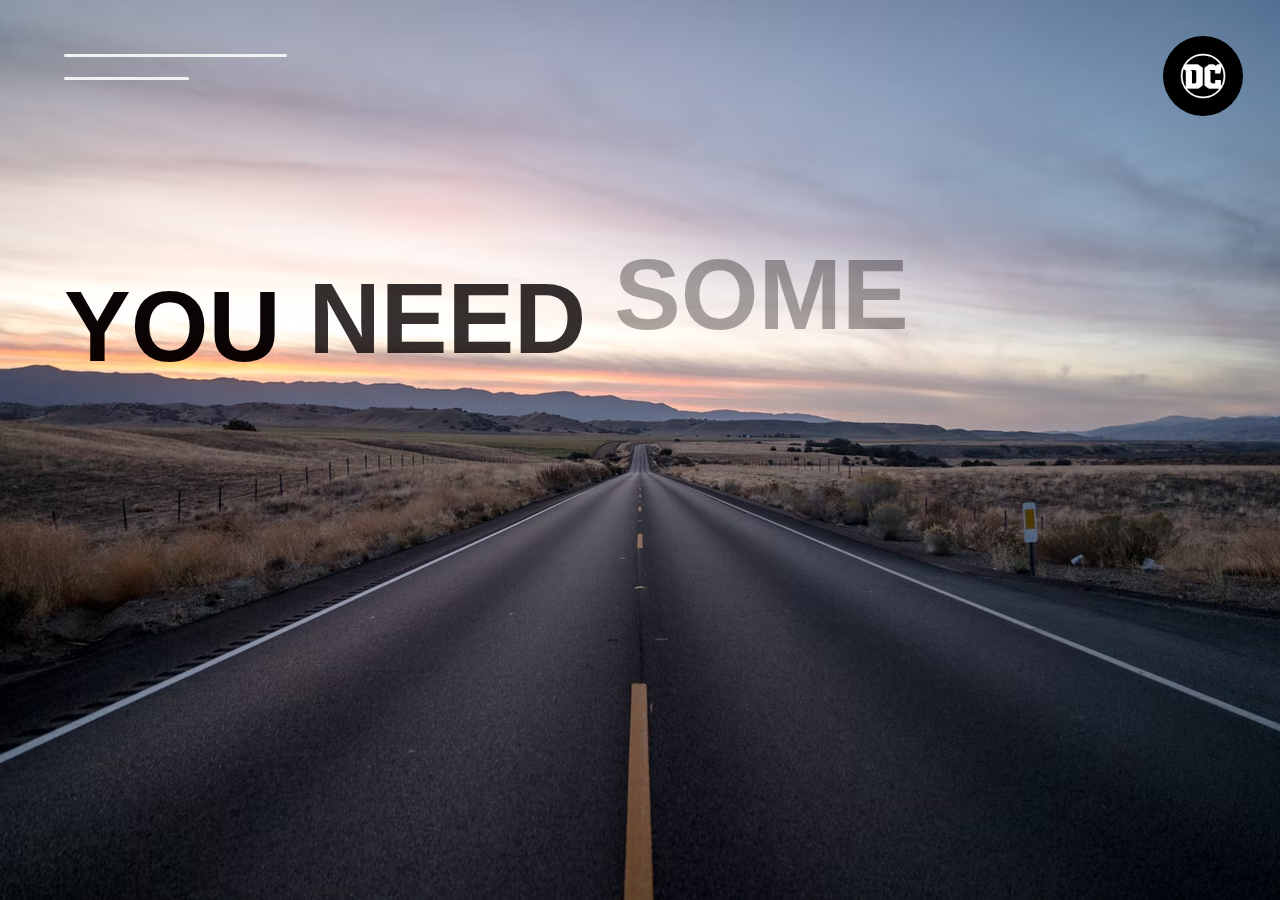
==== app.html @ 1cc329fa "first" ====
<!DOCTYPE html>
<html lang="en">
<head>
    <meta charset="UTF-8">
    <meta http-equiv="X-UA-Compatible" content="IE=edge">
    <meta name="viewport" content="width=device-width, initial-scale=1.0">
    <title>Document</title>
    <link rel="icon" type="image/x-icon" href="https://i0.wp.com/files.aaron.kr/media/2021/07/Marvel-vs-DC-Comics-1.jpg?fit=960%2C540&ssl=1">
    <link rel="stylesheet" href="./src/css/app.css">
</head>
<body  class="no-js">
    <div class="loader">
        <div class="animation">
            <div class="ball"></div>
            <div class="ball"></div>
            <div class="ball"></div>
            <span class="lettre">C</span>
            <span class="lettre">H</span>
            <span class="lettre">A</span>
            <span class="lettre">R</span>
            <span class="lettre">G</span>
            <span class="lettre">E</span>
            <span class="lettre">M</span>
            <span class="lettre">E</span>
            <span class="lettre">N</span>
            <span class="lettre">T</span>
        </div>  
    </div>  
    <div class="accueil">
        <div class="lignes">
            <div class="l1"></div>
            <div class="l2"></div>
        </div>
        
        <div class="container-first">
            <h1><span>You </span><span>need </span><span>some </span><span>rest</span></h1>
            <div class="container-btns">
                <button class="btn-first b1">Discover</button>
                <button class="btn-first b2">Contact</button>
            </div>
        </div>
        <ul class="medias">
            <li class="bulle"><img src="[data-uri]" class="logo-medias"></li>
            <li class="bulle"><img src="[data-uri]" class="logo-medias"></li>
        <li class="bulle"><img src="[data-uri]" class="logo-medias"></li>
        <li class="bulle"><img src="[data-uri]" class="logo-medias"></li>
    </ul>
    <img src="[data-uri]" class="logo">
    <script src="https://cdnjs.cloudflare.com/ajax/libs/gsap/3.5.1/gsap.min.js"></script>
    <script src="./src/js/kk.js"></script>    
    <script src="./src/js/app.js"></script>
</div>
</body>
</html>
---- src/css/app.css ----
*, ::before, ::after {
    box-sizing: border-box;
    margin: 0;
    padding: 0;
}


body {
    font-family: Arial, Helvetica, sans-serif;
    height: 100vh;
    display: flex;
    justify-content: center;
    align-items: center;
    font-family: sans-serif;
    background-color: black;
}
body.no-js .accueil {
    display: none;
}
.loader {
    position: absolute;
    width: 100%;
    height: 100%;
    background: #000;
    display: flex; 
    justify-content: center;
    align-items: center;
}
.lettre {
    color: #484848;
    font-size: 80px;
    letter-spacing: 20px;
    margin-bottom: 40px;
    animation: flash 1.2s linear infinite;
}
@keyframes flash {
    0% {
        color: #fff900;
        text-shadow: 0 0 7px #fff900;
    }
    90% {
        color: #484848;
        text-shadow: none;
    }
    100% {
        color: #fff900;
        text-shadow: 0 0 7px #fff900;
    }
}

.lettre:nth-child(1){
    animation-delay: 0.1s;
}
.lettre:nth-child(2){
    animation-delay: 0.2s;
}
.lettre:nth-child(3){
    animation-delay: 0.3s;
}
.lettre:nth-child(4){
    animation-delay: 0.4s;
}
.lettre:nth-child(5){
    animation-delay: 0.5s;
}
.lettre:nth-child(6){
    animation-delay: 0.6s;
}
.lettre:nth-child(7){
    animation-delay: 0.7s;
}
.lettre:nth-child(8){
    animation-delay: 0.8s;
}
.lettre:nth-child(9){
    animation-delay: 0.9s;
}
.lettre:nth-child(10){
    animation-delay: 1s;
}


.animation {
    display: flex;
    margin-bottom: 5px;
}

.ball {
    height: 20px;
    width: 20px;
    border-radius: 50%;
    position: relative;
    left: 400px;
    bottom: -100px;
    background-color: #060fb4;
    animation: bounce 1s infinite;
}

.ball:not(:last-child) {
    margin-right: 10px;
}

.ball:nth-child(2) {
    animation-delay: 0.1s;
}

.ball:nth-child(3) {
    animation-delay: 0.2s;
}

@keyframes bounce {
    0% {
        transform: translateY(-100%);
    }
    50% {
        transform: translateY(0%);
    }
    100% {
        transform: translateY(-100%);
    }
}
.fadeOut {
    opacity: 0;
    transition: opacity 0.4s ease-out;
}
.accueil {
    height: 100%;
    width: 100%;
    background: url('../image/background-image.avif');
    background-repeat: no-repeat;
    background-size: cover;
    background-position: center;
    display: flex;
}
.accueil h1{
    font-size: 100px;
    margin-bottom: 150px;
}
.container-first {
    position: absolute;
    top: 30%;
    left: 5%;
}

h1 {
    text-transform: uppercase;
    font-size: 110px;
    color: #070000;
    font-family: Abril fatface, sans-serif;
}
h1 span {
    position: relative;
}
.container-btns {
    position: relative;
    top: 50px;
}
.btn-first {
    border: 2px solid #f1f1f1;
    outline: none;
    background: transparent;
    font-size: 30px;
    padding: 20px;
    width: 300px;
    color: #f1f1f1;
    cursor: pointer;
}
.btn-first:nth-child(1){
    margin-right: 30px;
}
.btn-first:hover {
    transition: all 0.3s ease-in-out;
    background: #f1f1f1;
    color: #333;
}
.lignes {
    position: absolute;
    top: 6%;
    left: 5%;
}
.l1 {
    width: 250px;
    height: 3px;
    background: #f1f1f1;
    border-radius: 5px;
}
.l2 {
    width: 140px;
    height: 3px;
    background: #f1f1f1;
    border-radius: 5px;
    position: relative;
    top: 20px;
}

.logo {
    position: absolute;
    right: 2.9%;
    top: 4%;
    width: 80px;
    height: 80px;
    cursor: pointer;
    border-radius: 50%;
}
.medias {
    list-style-type: none;
    position: absolute;
    right: 3.3%;
    top: 50%;
    transform: translateY(-50%);
    display: flex;
    justify-content: center;
    align-items: center;
    flex-direction: column;
}
.bulle {
    width: 60px;
    height: 60px;
    border-radius: 50%;
    border: 1px solid #f1f1f1;
    display: flex;
    justify-content: center;
    align-items: center;
    margin: 10px 0;
    background: #f1f1f1;
    cursor: pointer;
    position: relative;
}

.logo-medias {
    width: 40px;
    height: 40px;
}
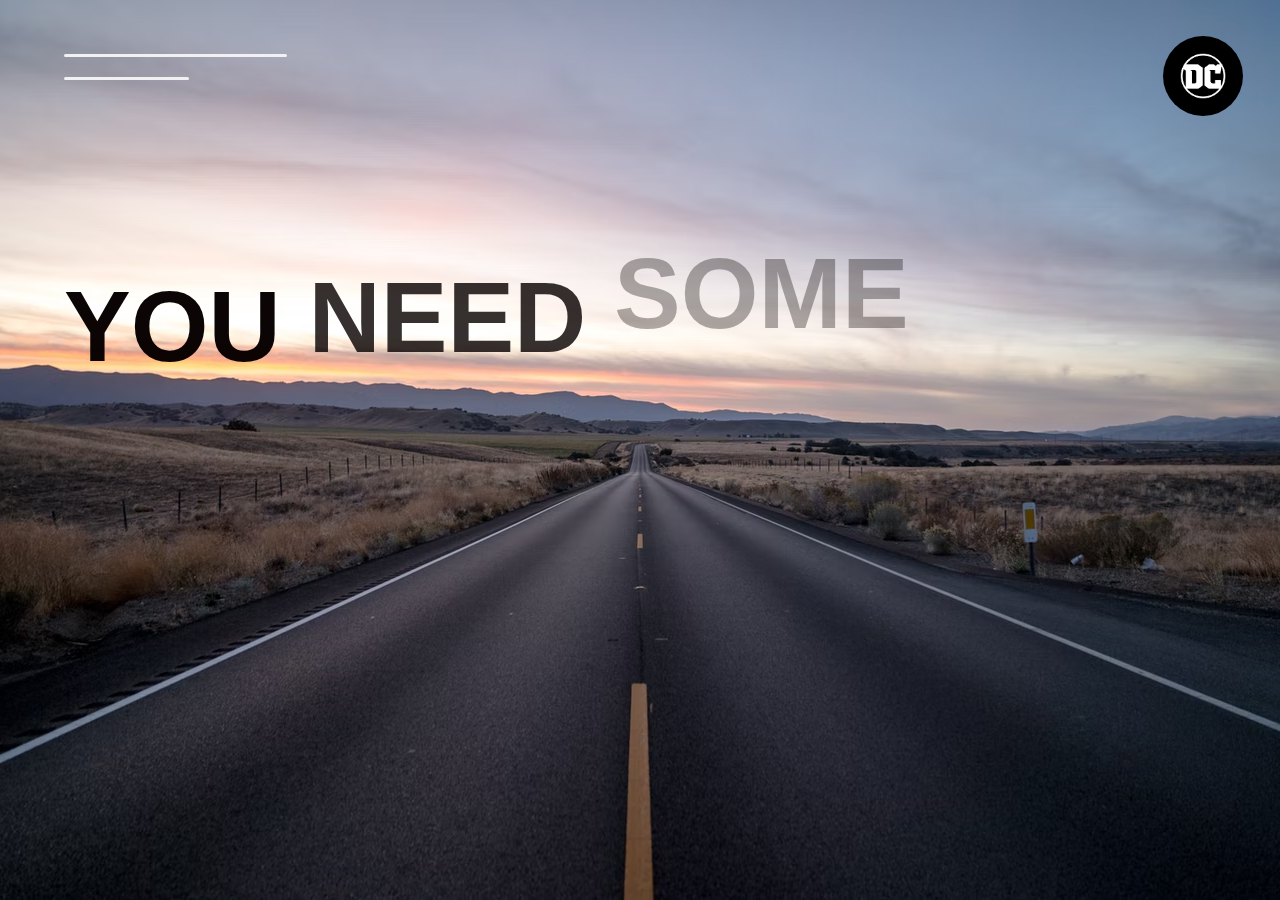
==== commit 19b4adae: "first" ====
--- a/app.html
+++ b/app.html
@@ -3,7 +3,7 @@
 <head>
     <meta charset="UTF-8">
     <meta http-equiv="X-UA-Compatible" content="IE=edge">
-    <meta name="viewport" content="width=device-width, initial-scale=1.0">
+    <meta name="viewport" content="ok">
     <title>Document</title>
     <link rel="icon" type="image/x-icon" href="https://i0.wp.com/files.aaron.kr/media/2021/07/Marvel-vs-DC-Comics-1.jpg?fit=960%2C540&ssl=1">
     <link rel="stylesheet" href="./src/css/app.css">
